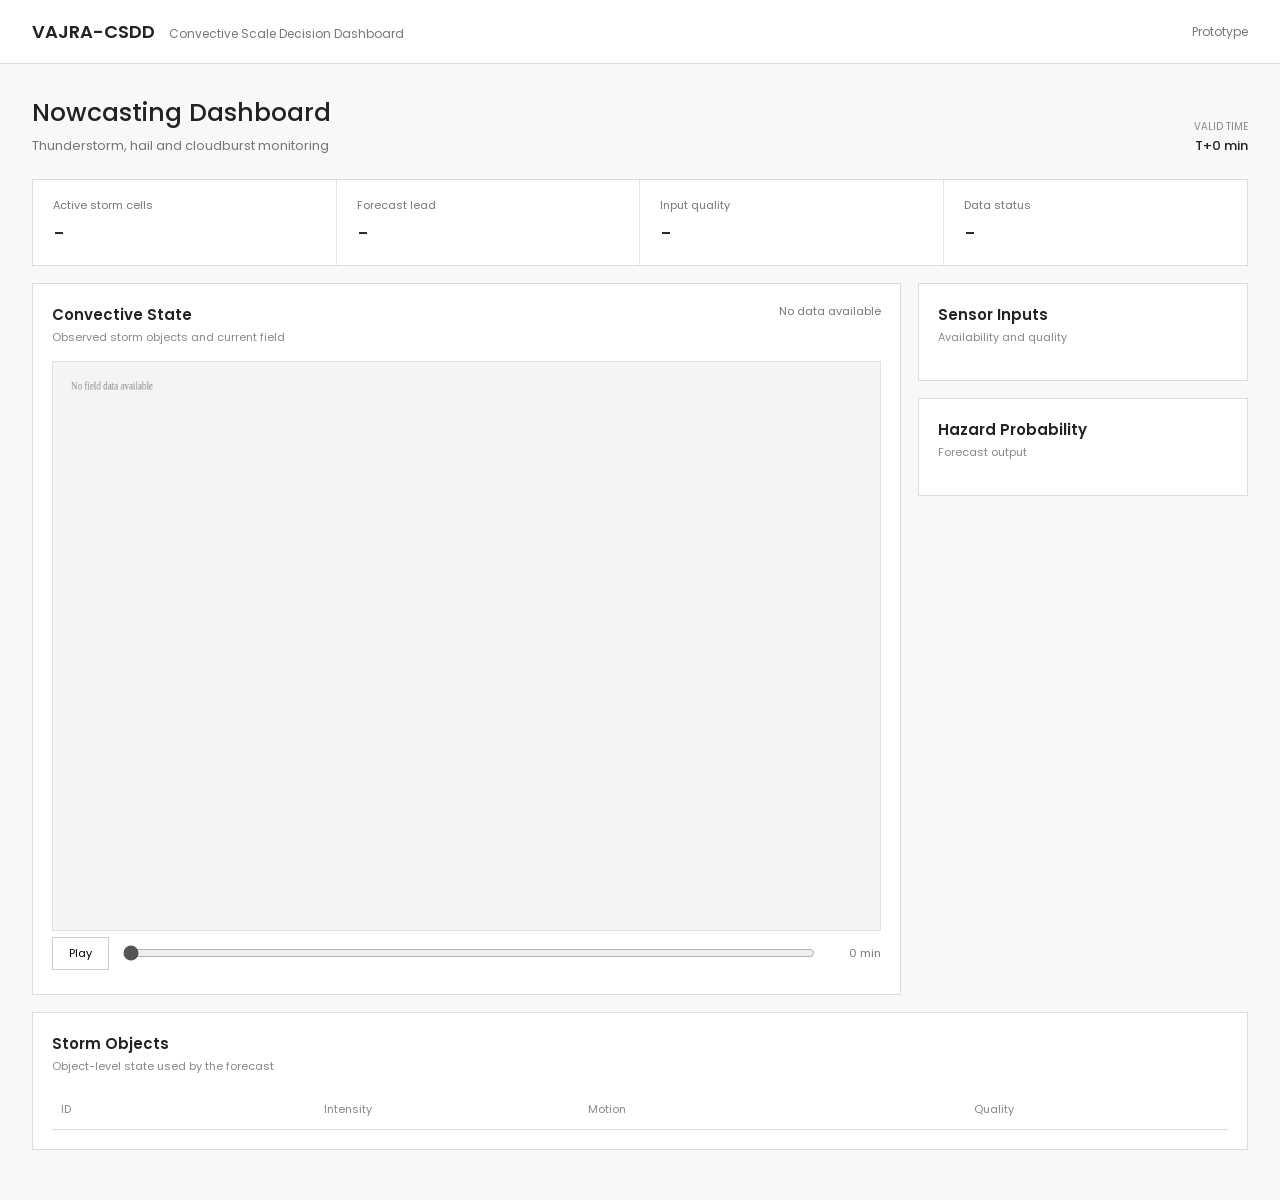
==== frontend/index.html @ 45e6c31a "initial commit" ====
<!doctype html>
<html lang="en"><head><meta charset="utf-8"><meta name="viewport" content="width=device-width,initial-scale=1"><title>VAJRA-CSDD</title><link rel="stylesheet" href="styles.css"></head>
<body><header class="topbar"><div class="brand"><strong>VAJRA-CSDD</strong><span>Convective Scale Decision Dashboard</span></div><div class="topmeta">Prototype</div></header>
<main><div class="page-title"><div><h1>Nowcasting Dashboard</h1><p>Thunderstorm, hail and cloudburst monitoring</p></div><div class="timebox"><span>VALID TIME</span><b id="tv">T+0 min</b></div></div>
<div class="summary"><div><label>Active storm cells</label><strong id="cells">-</strong></div><div><label>Forecast lead</label><strong id="lead">-</strong></div><div><label>Input quality</label><strong id="quality">-</strong></div><div><label>Data status</label><strong id="datastatus">-</strong></div></div>
<div class="layout"><section class="panel map-panel"><div class="panel-title"><div><h2>Convective State</h2><p>Observed storm objects and current field</p></div><span id="mode">-</span></div><canvas id="map" width="1100" height="620"></canvas><div class="controls"><button id="play">Play</button><input id="time" type="range" min="0" max="60" value="0"><span id="rangeval">0 min</span></div></section>
<aside><section class="panel"><div class="panel-title"><div><h2>Sensor Inputs</h2><p>Availability and quality</p></div></div><div id="sensors" class="rows"></div></section><section class="panel"><div class="panel-title"><div><h2>Hazard Probability</h2><p>Forecast output</p></div></div><div id="hazards" class="rows"></div></section></aside></div>
<section class="panel storm-panel"><div class="panel-title"><div><h2>Storm Objects</h2><p>Object-level state used by the forecast</p></div></div><div id="storms" class="storm-table"><div class="table-head"><span>ID</span><span>Intensity</span><span>Motion</span><span>Quality</span></div></div></section></main><script src="app.js"></script></body></html>
---- frontend/styles.css ----
@import url('https://fonts.googleapis.com/css2?family=Poppins:ital,wght@0,100;0,200;0,300;0,400;0,500;0,600;0,700;0,800;0,900;1,100;1,200;1,300;1,400;1,500;1,600;1,700;1,800;1,900&display=swap');
*{box-sizing:border-box}body{margin:0;background:#f8f8f8;color:#222;font-family:'Poppins',sans-serif;font-size:14px}.topbar{height:64px;background:#fff;border-bottom:1px solid #ddd;display:flex;align-items:center;justify-content:space-between;padding:0 32px}.brand{display:flex;align-items:baseline;gap:14px}.brand strong{font-size:18px;font-weight:600}.brand span{font-size:12px;color:#777}.topmeta{font-size:12px;color:#777}main{max-width:1480px;margin:0 auto;padding:30px 32px 50px}.page-title{display:flex;justify-content:space-between;align-items:flex-end;margin-bottom:23px}.page-title h1{font-size:25px;font-weight:500;margin:0 0 4px}.page-title p{margin:0;color:#777;font-size:13px}.timebox{text-align:right}.timebox span{display:block;color:#888;font-size:10px}.timebox b{font-size:13px;font-weight:500}.summary{display:grid;grid-template-columns:repeat(4,1fr);background:#fff;border:1px solid #ddd;margin-bottom:17px}.summary>div{padding:17px 20px;border-right:1px solid #e5e5e5}.summary>div:last-child{border-right:0}.summary label{display:block;color:#777;font-size:11px;margin-bottom:4px}.summary strong{font-size:20px;font-weight:500}.layout{display:grid;grid-template-columns:minmax(0,1fr) 330px;gap:17px}.panel{background:#fff;border:1px solid #ddd;padding:19px}.panel-title{display:flex;justify-content:space-between;align-items:flex-start;margin-bottom:15px}.panel-title h2{font-size:15px;font-weight:600;margin:0 0 3px}.panel-title p{font-size:11px;color:#888;margin:0}.panel-title>span{font-size:11px;color:#777}.map-panel canvas{width:100%;height:570px;display:block;border:1px solid #e1e1e1;background:#f3f4f5}.controls{height:44px;display:flex;align-items:center;gap:12px}.controls button{font:inherit;font-size:11px;background:#fff;border:1px solid #ccc;padding:7px 16px;cursor:pointer}.controls input{flex:1;accent-color:#555}.controls span{font-size:11px;color:#777;width:52px;text-align:right}aside{display:flex;flex-direction:column;gap:17px}.rows>.row{height:42px;border-bottom:1px solid #eee;display:grid;grid-template-columns:1fr 105px;align-items:center}.rows>.row:last-child{border-bottom:0}.row .name{font-size:12px}.row .value{text-align:right;font-size:11px;color:#555}.mini-bar{height:5px;background:#eee;margin-right:9px;display:inline-block;width:55px;vertical-align:middle}.mini-bar i{height:100%;display:block;background:#666}.storm-panel{margin-top:17px}.storm-table{font-size:11px}.table-head,.storm-row{display:grid;grid-template-columns:1fr 1fr 1.5fr 1fr;column-gap:18px;padding:11px 9px}.table-head{color:#888;border-bottom:1px solid #ddd}.storm-row{border-bottom:1px solid #eee}.storm-row:last-child{border-bottom:0}.empty{padding:14px 9px;color:#888}@media(max-width:900px){main{padding:22px}.layout{grid-template-columns:1fr}.summary{grid-template-columns:1fr 1fr}.summary>div:nth-child(2){border-right:0}.summary>div:nth-child(-n+2){border-bottom:1px solid #e5e5e5}.page-title{align-items:flex-start}.map-panel canvas{height:440px}}@media(max-width:520px){.summary{grid-template-columns:1fr}.summary>div{border-right:0;border-bottom:1px solid #e5e5e5}.brand span{display:none}}
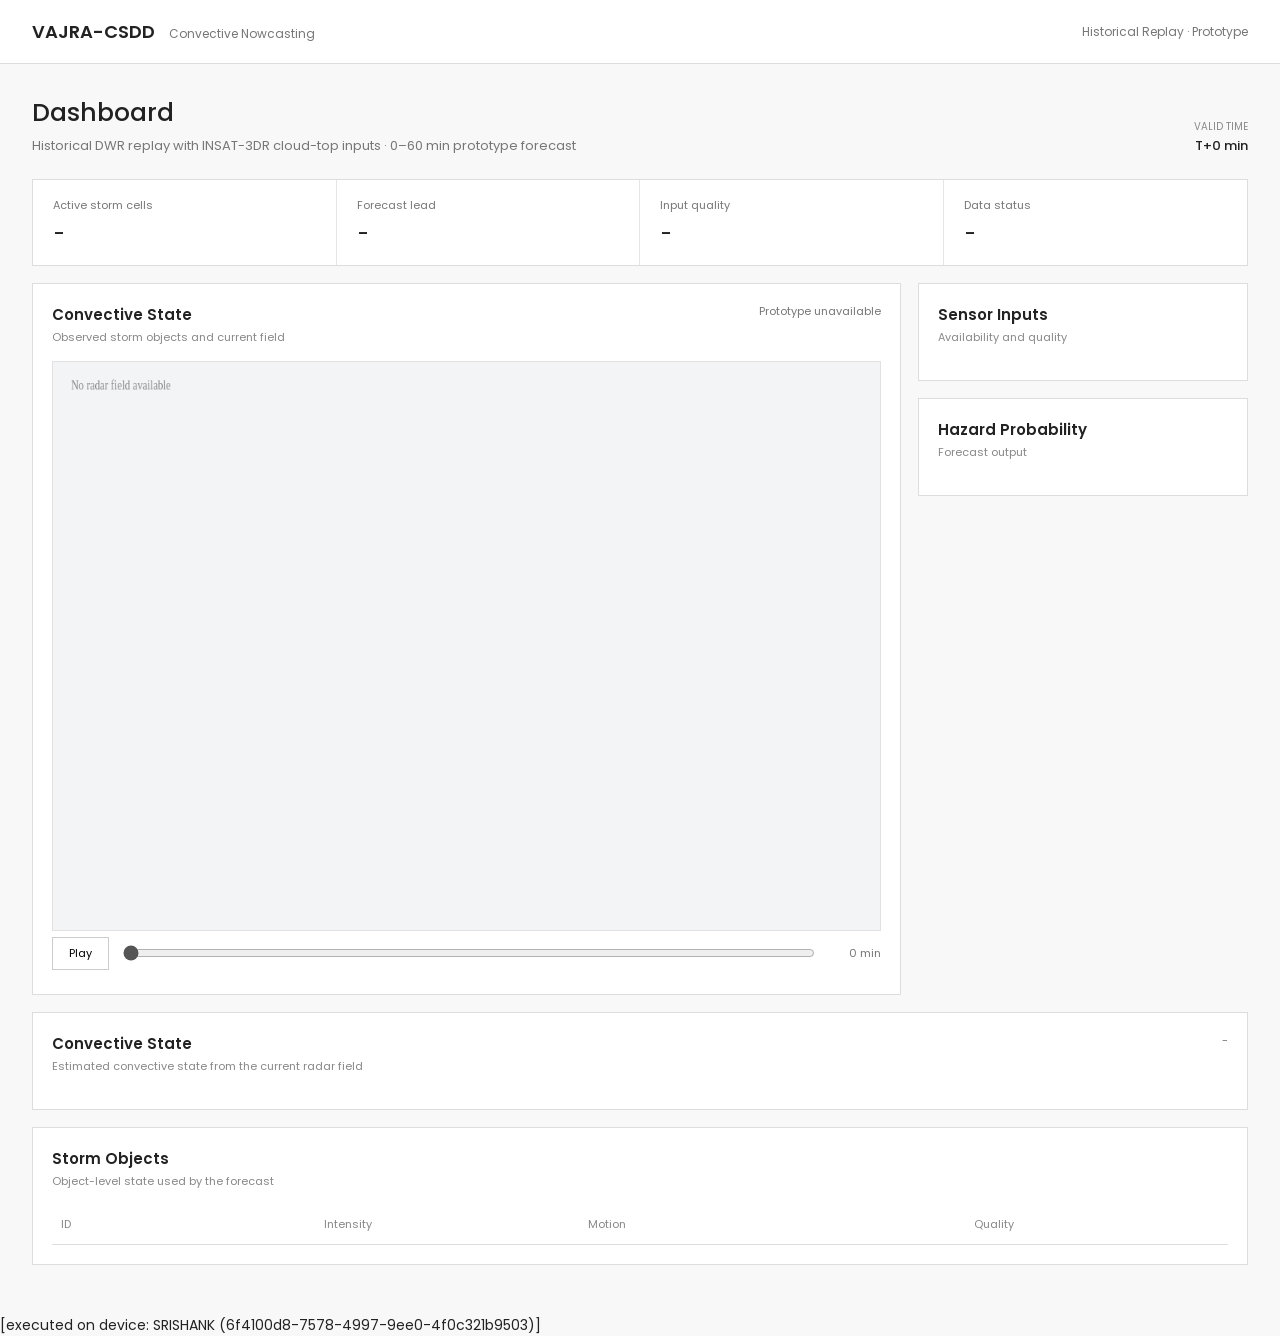
==== commit 683a2953: "update the prototype" ====
--- a/frontend/index.html
+++ b/frontend/index.html
@@ -1,8 +1,90 @@
 <!doctype html>
-<html lang="en"><head><meta charset="utf-8"><meta name="viewport" content="width=device-width,initial-scale=1"><title>VAJRA-CSDD</title><link rel="stylesheet" href="styles.css"></head>
-<body><header class="topbar"><div class="brand"><strong>VAJRA-CSDD</strong><span>Convective Scale Decision Dashboard</span></div><div class="topmeta">Prototype</div></header>
-<main><div class="page-title"><div><h1>Nowcasting Dashboard</h1><p>Thunderstorm, hail and cloudburst monitoring</p></div><div class="timebox"><span>VALID TIME</span><b id="tv">T+0 min</b></div></div>
-<div class="summary"><div><label>Active storm cells</label><strong id="cells">-</strong></div><div><label>Forecast lead</label><strong id="lead">-</strong></div><div><label>Input quality</label><strong id="quality">-</strong></div><div><label>Data status</label><strong id="datastatus">-</strong></div></div>
-<div class="layout"><section class="panel map-panel"><div class="panel-title"><div><h2>Convective State</h2><p>Observed storm objects and current field</p></div><span id="mode">-</span></div><canvas id="map" width="1100" height="620"></canvas><div class="controls"><button id="play">Play</button><input id="time" type="range" min="0" max="60" value="0"><span id="rangeval">0 min</span></div></section>
-<aside><section class="panel"><div class="panel-title"><div><h2>Sensor Inputs</h2><p>Availability and quality</p></div></div><div id="sensors" class="rows"></div></section><section class="panel"><div class="panel-title"><div><h2>Hazard Probability</h2><p>Forecast output</p></div></div><div id="hazards" class="rows"></div></section></aside></div>
-<section class="panel storm-panel"><div class="panel-title"><div><h2>Storm Objects</h2><p>Object-level state used by the forecast</p></div></div><div id="storms" class="storm-table"><div class="table-head"><span>ID</span><span>Intensity</span><span>Motion</span><span>Quality</span></div></div></section></main><script src="app.js"></script></body></html>
+<html lang="en">
+
+<head>
+    <meta charset="utf-8">
+    <meta name="viewport" content="width=device-width,initial-scale=1">
+    <title>VAJRA-CSDD — Cherrapunji DWR + INSAT</title>
+    <link rel="stylesheet" href="styles.css">
+</head>
+
+<body>
+    <header class="topbar">
+        <div class="brand"><strong>VAJRA-CSDD</strong><span>Convective Nowcasting </span></div>
+        <div class="topmeta">Historical Replay · Prototype</div>
+    </header>
+    <main>
+        <div class="page-title">
+            <div>
+                <h1>Dashboard</h1>
+                <p>Historical DWR replay with INSAT-3DR cloud-top inputs · 0–60 min prototype forecast</p>
+            </div>
+            <div class="timebox"><span>VALID TIME</span><b id="tv">T+0 min</b></div>
+        </div>
+        <div class="summary">
+            <div><label>Active storm cells</label><strong id="cells">-</strong></div>
+            <div><label>Forecast lead</label><strong id="lead">-</strong></div>
+            <div><label>Input quality</label><strong id="quality">-</strong></div>
+            <div><label>Data status</label><strong id="datastatus">-</strong></div>
+        </div>
+        <div class="layout">
+            <section class="panel map-panel">
+                <div class="panel-title">
+                    <div>
+                        <h2>Convective State</h2>
+                        <p>Observed storm objects and current field</p>
+                    </div><span id="mode">-</span>
+                </div><canvas id="map" width="1100" height="620"></canvas>
+                <div class="controls"><button id="play">Play</button><input id="time" type="range" min="0" max="60"
+                        value="0"><span id="rangeval">0 min</span></div>
+            </section>
+            <aside>
+                <section class="panel">
+                    <div class="panel-title">
+                        <div>
+                            <h2>Sensor Inputs</h2>
+                            <p>Availability and quality</p>
+                        </div>
+                    </div>
+                    <div id="sensors" class="rows"></div>
+                </section>
+                <section class="panel">
+                    <div class="panel-title">
+                        <div>
+                            <h2>Hazard Probability</h2>
+                            <p>Forecast output</p>
+                        </div>
+                    </div>
+                    <div id="hazards" class="rows"></div>
+                </section>
+            </aside>
+        </div>
+        <section class="panel state-panel">
+            <div class="panel-title">
+                <div>
+                    <h2>Convective State</h2>
+                    <p>Estimated convective state from the current radar field</p>
+                </div>
+                <span id="state-badge">-</span>
+            </div>
+            <div id="convective-state" class="state-grid"></div>
+        </section>
+        <section class="panel storm-panel">
+            <div class="panel-title">
+                <div>
+                    <h2>Storm Objects</h2>
+                    <p>Object-level state used by the forecast</p>
+                </div>
+            </div>
+            <div id="storms" class="storm-table">
+                <div class="table-head"><span>ID</span><span>Intensity</span><span>Motion</span><span>Quality</span>
+                </div>
+            </div>
+        </section>
+    </main>
+    <script src="app.js"></script>
+</body>
+
+</html>
+
+[executed on device: SRISHANK (6f4100d8-7578-4997-9ee0-4f0c321b9503)]
--- a/frontend/styles.css
+++ b/frontend/styles.css
@@ -1,2 +1,273 @@
 @import url('https://fonts.googleapis.com/css2?family=Poppins:ital,wght@0,100;0,200;0,300;0,400;0,500;0,600;0,700;0,800;0,900;1,100;1,200;1,300;1,400;1,500;1,600;1,700;1,800;1,900&display=swap');
-*{box-sizing:border-box}body{margin:0;background:#f8f8f8;color:#222;font-family:'Poppins',sans-serif;font-size:14px}.topbar{height:64px;background:#fff;border-bottom:1px solid #ddd;display:flex;align-items:center;justify-content:space-between;padding:0 32px}.brand{display:flex;align-items:baseline;gap:14px}.brand strong{font-size:18px;font-weight:600}.brand span{font-size:12px;color:#777}.topmeta{font-size:12px;color:#777}main{max-width:1480px;margin:0 auto;padding:30px 32px 50px}.page-title{display:flex;justify-content:space-between;align-items:flex-end;margin-bottom:23px}.page-title h1{font-size:25px;font-weight:500;margin:0 0 4px}.page-title p{margin:0;color:#777;font-size:13px}.timebox{text-align:right}.timebox span{display:block;color:#888;font-size:10px}.timebox b{font-size:13px;font-weight:500}.summary{display:grid;grid-template-columns:repeat(4,1fr);background:#fff;border:1px solid #ddd;margin-bottom:17px}.summary>div{padding:17px 20px;border-right:1px solid #e5e5e5}.summary>div:last-child{border-right:0}.summary label{display:block;color:#777;font-size:11px;margin-bottom:4px}.summary strong{font-size:20px;font-weight:500}.layout{display:grid;grid-template-columns:minmax(0,1fr) 330px;gap:17px}.panel{background:#fff;border:1px solid #ddd;padding:19px}.panel-title{display:flex;justify-content:space-between;align-items:flex-start;margin-bottom:15px}.panel-title h2{font-size:15px;font-weight:600;margin:0 0 3px}.panel-title p{font-size:11px;color:#888;margin:0}.panel-title>span{font-size:11px;color:#777}.map-panel canvas{width:100%;height:570px;display:block;border:1px solid #e1e1e1;background:#f3f4f5}.controls{height:44px;display:flex;align-items:center;gap:12px}.controls button{font:inherit;font-size:11px;background:#fff;border:1px solid #ccc;padding:7px 16px;cursor:pointer}.controls input{flex:1;accent-color:#555}.controls span{font-size:11px;color:#777;width:52px;text-align:right}aside{display:flex;flex-direction:column;gap:17px}.rows>.row{height:42px;border-bottom:1px solid #eee;display:grid;grid-template-columns:1fr 105px;align-items:center}.rows>.row:last-child{border-bottom:0}.row .name{font-size:12px}.row .value{text-align:right;font-size:11px;color:#555}.mini-bar{height:5px;background:#eee;margin-right:9px;display:inline-block;width:55px;vertical-align:middle}.mini-bar i{height:100%;display:block;background:#666}.storm-panel{margin-top:17px}.storm-table{font-size:11px}.table-head,.storm-row{display:grid;grid-template-columns:1fr 1fr 1.5fr 1fr;column-gap:18px;padding:11px 9px}.table-head{color:#888;border-bottom:1px solid #ddd}.storm-row{border-bottom:1px solid #eee}.storm-row:last-child{border-bottom:0}.empty{padding:14px 9px;color:#888}@media(max-width:900px){main{padding:22px}.layout{grid-template-columns:1fr}.summary{grid-template-columns:1fr 1fr}.summary>div:nth-child(2){border-right:0}.summary>div:nth-child(-n+2){border-bottom:1px solid #e5e5e5}.page-title{align-items:flex-start}.map-panel canvas{height:440px}}@media(max-width:520px){.summary{grid-template-columns:1fr}.summary>div{border-right:0;border-bottom:1px solid #e5e5e5}.brand span{display:none}}
+
+* {
+    box-sizing: border-box;
+    font-family: 'Poppins'
+}
+
+body {
+    margin: 0;
+    background: #f8f8f8;
+    color: #222;
+    font-family: 'Poppins', sans-serif;
+    font-size: 14px
+}
+
+.topbar {
+    height: 64px;
+    background: #fff;
+    border-bottom: 1px solid #ddd;
+    display: flex;
+    align-items: center;
+    justify-content: space-between;
+    padding: 0 32px
+}
+
+.brand {
+    display: flex;
+    align-items: baseline;
+    gap: 14px
+}
+
+.brand strong {
+    font-size: 18px;
+    font-weight: 600
+}
+
+.brand span {
+    font-size: 12px;
+    color: #777
+}
+
+.topmeta {
+    font-size: 12px;
+    color: #777
+}
+
+main {
+    max-width: 1480px;
+    margin: 0 auto;
+    padding: 30px 32px 50px
+}
+
+.page-title {
+    display: flex;
+    justify-content: space-between;
+    align-items: flex-end;
+    margin-bottom: 23px
+}
+
+.page-title h1 {
+    font-size: 25px;
+    font-weight: 500;
+    margin: 0 0 4px
+}
+
+.page-title p {
+    margin: 0;
+    color: #777;
+    font-size: 13px
+}
+
+.timebox {
+    text-align: right
+}
+
+.timebox span {
+    display: block;
+    color: #888;
+    font-size: 10px
+}
+
+.timebox b {
+    font-size: 13px;
+    font-weight: 500
+}
+
+.summary {
+    display: grid;
+    grid-template-columns: repeat(4, 1fr);
+    background: #fff;
+    border: 1px solid #ddd;
+    margin-bottom: 17px
+}
+
+.summary>div {
+    padding: 17px 20px;
+    border-right: 1px solid #e5e5e5
+}
+
+.summary>div:last-child {
+    border-right: 0
+}
+
+.summary label {
+    display: block;
+    color: #777;
+    font-size: 11px;
+    margin-bottom: 4px
+}
+
+.summary strong {
+    font-size: 20px;
+    font-weight: 500
+}
+
+.layout {
+    display: grid;
+    grid-template-columns: minmax(0, 1fr) 330px;
+    gap: 17px
+}
+
+.panel {
+    background: #fff;
+    border: 1px solid #ddd;
+    padding: 19px
+}
+
+.panel-title {
+    display: flex;
+    justify-content: space-between;
+    align-items: flex-start;
+    margin-bottom: 15px
+}
+
+.panel-title h2 {
+    font-size: 15px;
+    font-weight: 600;
+    margin: 0 0 3px
+}
+
+.panel-title p {
+    font-size: 11px;
+    color: #888;
+    margin: 0
+}
+
+.panel-title>span {
+    font-size: 11px;
+    color: #777
+}
+
+.map-panel canvas {
+    width: 100%;
+    height: 570px;
+    display: block;
+    border: 1px solid #e1e1e1;
+    background: #f3f4f5
+}
+
+.controls {
+    height: 44px;
+    display: flex;
+    align-items: center;
+    gap: 12px
+}
+
+.controls button {
+    font: inherit;
+    font-size: 11px;
+    background: #fff;
+    border: 1px solid #ccc;
+    padding: 7px 16px;
+    cursor: pointer
+}
+
+.controls input {
+    flex: 1;
+    accent-color: #555
+}
+
+.controls span {
+    font-size: 11px;
+    color: #777;
+    width: 52px;
+    text-align: right
+}
+
+aside {
+    display: flex;
+    flex-direction: column;
+    gap: 17px
+}
+
+.rows>.row {
+    height: 42px;
+    border-bottom: 1px solid #eee;
+    display: grid;
+    grid-template-columns: 1fr 105px;
+    align-items: center
+}
+
+.rows>.row:last-child {
+    border-bottom: 0
+}
+
+.row .name {
+    font-size: 12px
+}
+
+.row .value {
+    text-align: right;
+    font-size: 11px;
+    color: #555
+}
+
+.mini-bar {
+    height: 5px;
+    background: #eee;
+    margin-right: 9px;
+    display: inline-block;
+    width: 55px;
+    vertical-align: middle
+}
+
+.mini-bar i {
+    height: 100%;
+    display: block;
+    background: #666
+}
+
+.storm-panel {
+    margin-top: 17px
+}
+
+.storm-table {
+    font-size: 11px
+}
+
+.table-head,
+.storm-row {
+    display: grid;
+    grid-template-columns: 1fr 1fr 1.5fr 1fr;
+    column-gap: 18px;
+    padding: 11px 9px
+}
+
+.table-head {
+    color: #888;
+    border-bottom: 1px solid #ddd
+}
+
+.storm-row {
+    border-bottom: 1px solid #eee
+}
+
+.storm-row:last-child {
+    border-bottom: 0
+}
+
+.empty {
+    padding: 14px 9px;
+    color: #888
+}
+
+
+
+
+.state-panel { margin-top: 17px; }
+.state-grid { display: grid; grid-template-columns: repeat(7, 1fr); gap: 10px; }
+.state-card { border: 1px solid #e8e8e8; padding: 12px 10px; min-height: 65px; background: #fafafa; }
+.state-card span { display: block; color: #888; font-size: 10px; margin-bottom: 7px; }
+.state-card strong { font-size: 17px; font-weight: 500; }
+@media (max-width: 1100px) { .state-grid { grid-template-columns: repeat(4, 1fr); } }
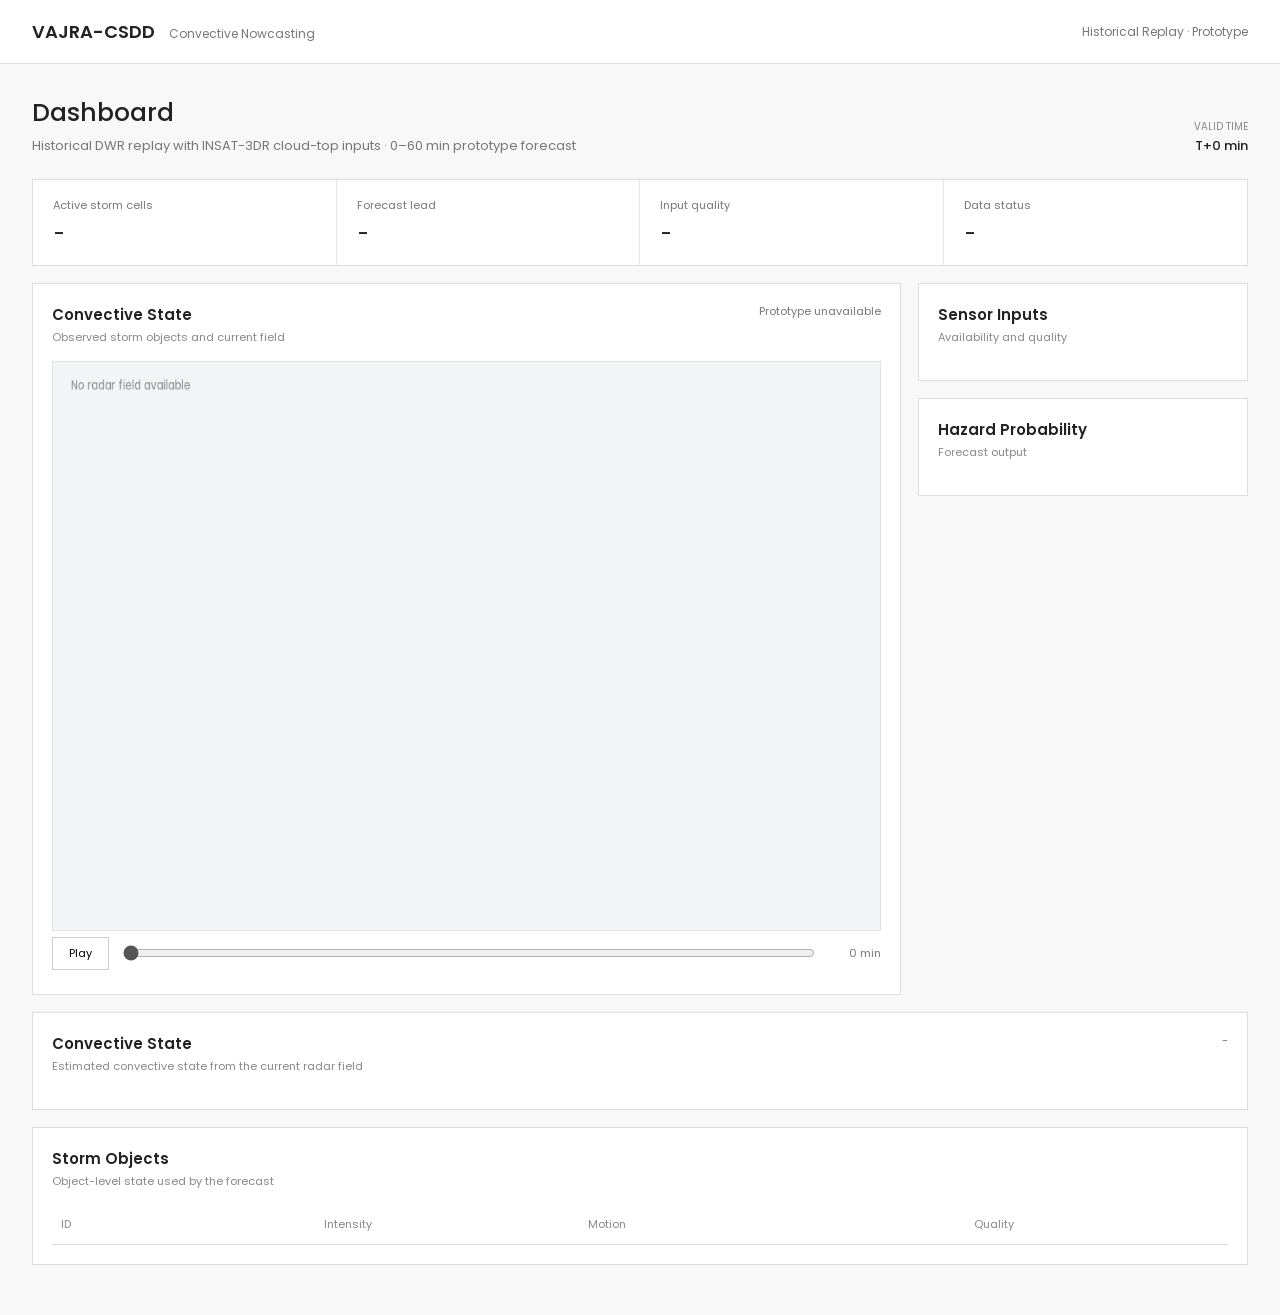
==== commit f3154dcb: "refactor: improve code readability and structure in evaluate_gfs_multimodal.py and promote_gfs_demo." ====
--- a/frontend/index.html
+++ b/frontend/index.html
@@ -86,5 +86,3 @@
 </body>
 
 </html>
-
-[executed on device: SRISHANK (6f4100d8-7578-4997-9ee0-4f0c321b9503)]
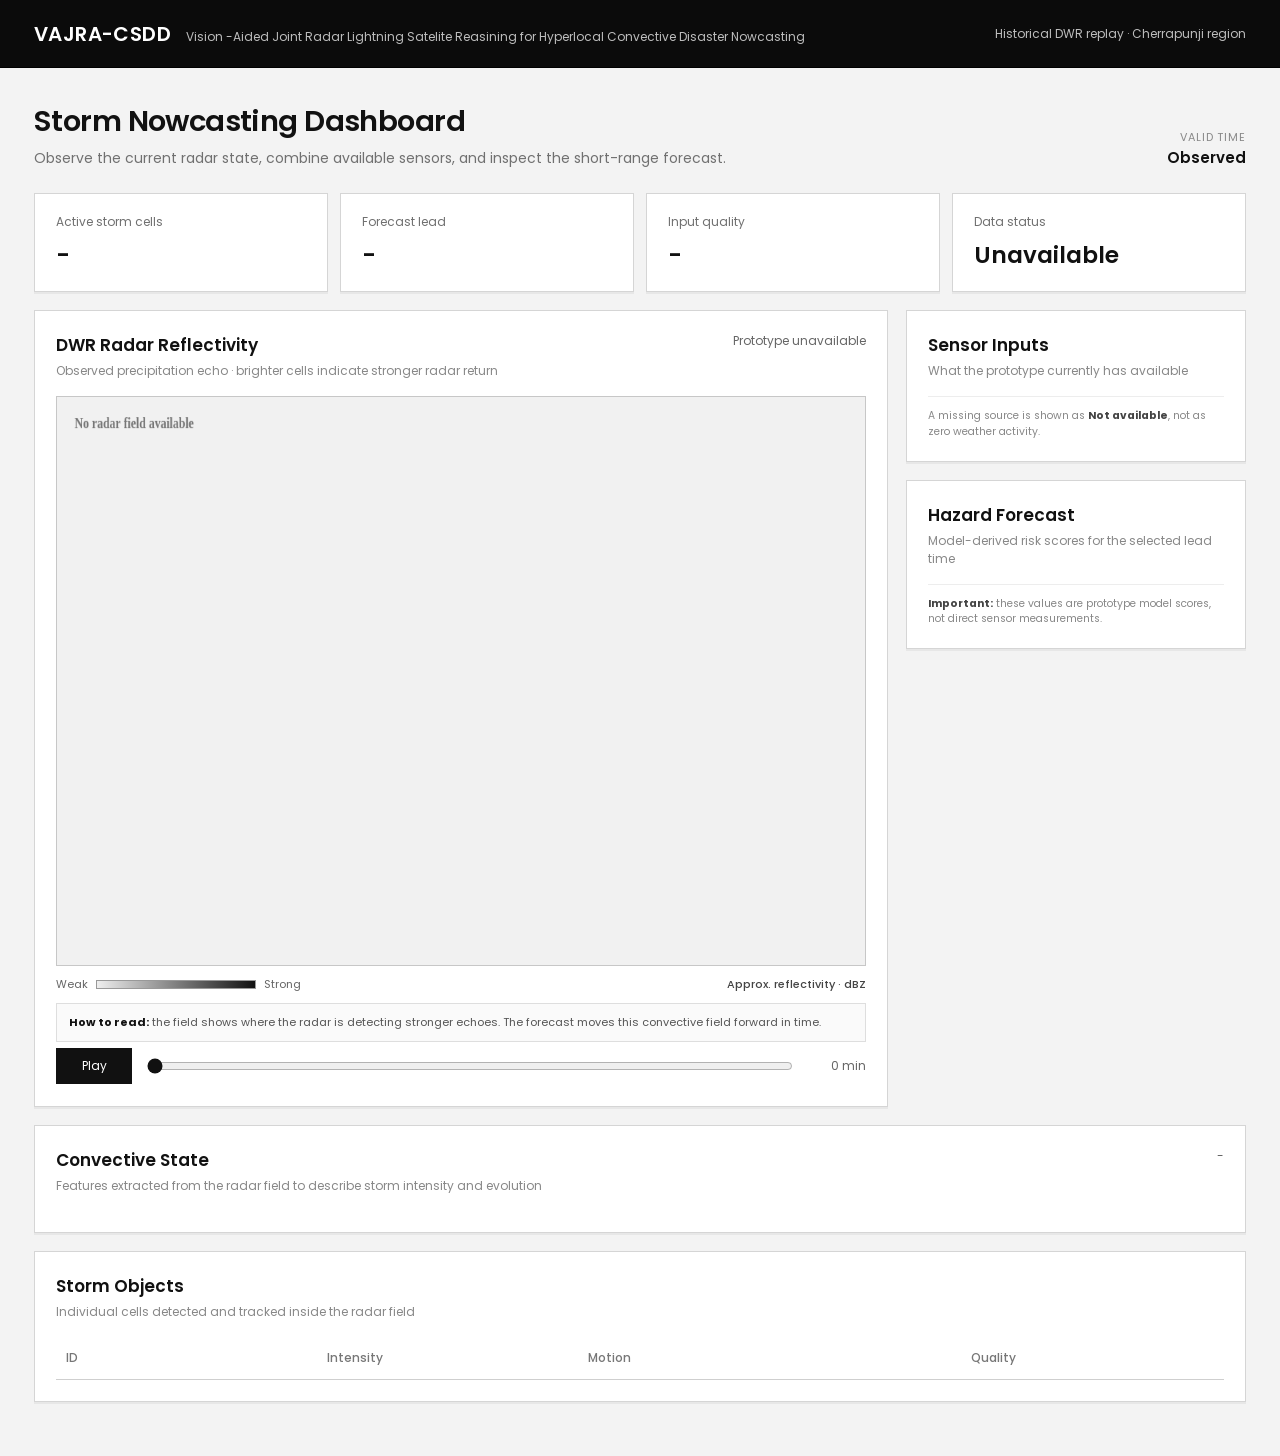
==== commit f9a53880: "Add training curve generation and AWS forecasting model - Implemented `generate_training_curves.py` " ====
--- a/frontend/index.html
+++ b/frontend/index.html
@@ -1,88 +1,75 @@
 <!doctype html>
 <html lang="en">
-
 <head>
     <meta charset="utf-8">
     <meta name="viewport" content="width=device-width,initial-scale=1">
-    <title>VAJRA-CSDD — Cherrapunji DWR + INSAT</title>
+    <title>VAJRA-CSDD — Convective Nowcasting</title>
     <link rel="stylesheet" href="styles.css">
 </head>
-
 <body>
-    <header class="topbar">
-        <div class="brand"><strong>VAJRA-CSDD</strong><span>Convective Nowcasting </span></div>
-        <div class="topmeta">Historical Replay · Prototype</div>
-    </header>
-    <main>
-        <div class="page-title">
-            <div>
-                <h1>Dashboard</h1>
-                <p>Historical DWR replay with INSAT-3DR cloud-top inputs · 0–60 min prototype forecast</p>
-            </div>
-            <div class="timebox"><span>VALID TIME</span><b id="tv">T+0 min</b></div>
+<header class="topbar">
+    <div class="brand"><strong>VAJRA-CSDD</strong><span>Vision -Aided Joint Radar Lightning Satelite Reasining for Hyperlocal Convective Disaster Nowcasting</span></div>
+    <div class="topmeta">Historical DWR replay · Cherrapunji region</div>
+</header>
+<main>
+    <div class="page-title">
+        <div>
+            <h1>Storm Nowcasting Dashboard</h1>
+            <p>Observe the current radar state, combine available sensors, and inspect the short-range forecast.</p>
         </div>
-        <div class="summary">
-            <div><label>Active storm cells</label><strong id="cells">-</strong></div>
-            <div><label>Forecast lead</label><strong id="lead">-</strong></div>
-            <div><label>Input quality</label><strong id="quality">-</strong></div>
-            <div><label>Data status</label><strong id="datastatus">-</strong></div>
-        </div>
-        <div class="layout">
-            <section class="panel map-panel">
-                <div class="panel-title">
-                    <div>
-                        <h2>Convective State</h2>
-                        <p>Observed storm objects and current field</p>
-                    </div><span id="mode">-</span>
-                </div><canvas id="map" width="1100" height="620"></canvas>
-                <div class="controls"><button id="play">Play</button><input id="time" type="range" min="0" max="60"
-                        value="0"><span id="rangeval">0 min</span></div>
-            </section>
-            <aside>
-                <section class="panel">
-                    <div class="panel-title">
-                        <div>
-                            <h2>Sensor Inputs</h2>
-                            <p>Availability and quality</p>
-                        </div>
-                    </div>
-                    <div id="sensors" class="rows"></div>
-                </section>
-                <section class="panel">
-                    <div class="panel-title">
-                        <div>
-                            <h2>Hazard Probability</h2>
-                            <p>Forecast output</p>
-                        </div>
-                    </div>
-                    <div id="hazards" class="rows"></div>
-                </section>
-            </aside>
-        </div>
-        <section class="panel state-panel">
+        <div class="timebox"><span>VALID TIME</span><b id="tv">Observed</b></div>
+    </div>
+    <div class="summary">
+        <div><label>Active storm cells</label><strong id="cells">-</strong></div>
+        <div><label>Forecast lead</label><strong id="lead">-</strong></div>
+        <div><label>Input quality</label><strong id="quality">-</strong></div>
+        <div><label>Data status</label><strong id="datastatus">-</strong></div>
+    </div>
+    <div class="layout">
+        <section class="panel map-panel">
             <div class="panel-title">
                 <div>
-                    <h2>Convective State</h2>
-                    <p>Estimated convective state from the current radar field</p>
+                    <h2 id="map-title">DWR Radar Reflectivity</h2>
+                    <p id="map-subtitle">Observed precipitation echo · brighter cells indicate stronger radar return</p>
                 </div>
-                <span id="state-badge">-</span>
+                <span id="mode">-</span>
             </div>
-            <div id="convective-state" class="state-grid"></div>
+            <div class="map-wrap">
+                <canvas id="map" width="1100" height="620"></canvas>
+                <div class="map-legend"><span>Weak</span><i></i><span>Strong</span><b id="legend-note">Approx. reflectivity · dBZ</b></div>
+                <div class="map-note"><strong>How to read:</strong> the field shows where the radar is detecting stronger echoes. The forecast moves this convective field forward in time.</div>
+            </div>
+            <div class="controls"><button id="play">Play</button><input id="time" type="range" min="0" max="60" value="0"><span id="rangeval">0 min</span></div>
         </section>
-        <section class="panel storm-panel">
-            <div class="panel-title">
-                <div>
-                    <h2>Storm Objects</h2>
-                    <p>Object-level state used by the forecast</p>
-                </div>
-            </div>
-            <div id="storms" class="storm-table">
-                <div class="table-head"><span>ID</span><span>Intensity</span><span>Motion</span><span>Quality</span>
-                </div>
-            </div>
-        </section>
-    </main>
-    <script src="app.js"></script>
+        <aside>
+            <section class="panel">
+                <div class="panel-title"><div><h2>Sensor Inputs</h2><p>What the prototype currently has available</p></div></div>
+                <div id="sensors" class="rows"></div>
+                <div class="panel-footnote">A missing source is shown as <strong>Not available</strong>, not as zero weather activity.</div>
+            </section>
+            <section class="panel">
+                <div class="panel-title"><div><h2>Hazard Forecast</h2><p>Model-derived risk scores for the selected lead time</p></div></div>
+                <div id="hazards" class="rows"></div>
+                <div class="panel-footnote"><strong>Important:</strong> these values are prototype model scores, not direct sensor measurements.</div>
+            </section>
+        </aside>
+    </div>
+    <section class="panel state-panel">
+        <div class="panel-title">
+            <div><h2>Convective State</h2><p>Features extracted from the radar field to describe storm intensity and evolution</p></div>
+            <span id="state-badge">-</span>
+        </div>
+        <div id="convective-state" class="state-grid"></div>
+    </section>
+    <section class="panel storm-panel">
+        <div class="panel-title">
+            <div><h2>Storm Objects</h2><p>Individual cells detected and tracked inside the radar field</p></div>
+        </div>
+        <div id="storms" class="storm-table">
+            <div class="table-head"><span>ID</span><span>Intensity</span><span>Motion</span><span>Quality</span></div>
+        </div>
+    </section>
+</main>
+<script src="app.js"></script>
 </body>
-
 </html>
--- a/frontend/styles.css
+++ b/frontend/styles.css
@@ -1,273 +1,61 @@
-@import url('https://fonts.googleapis.com/css2?family=Poppins:ital,wght@0,100;0,200;0,300;0,400;0,500;0,600;0,700;0,800;0,900;1,100;1,200;1,300;1,400;1,500;1,600;1,700;1,800;1,900&display=swap');
+@import url('https://fonts.googleapis.com/css2?family=Poppins:wght@400;500;600;700&display=swap');
 
-* {
-    box-sizing: border-box;
-    font-family: 'Poppins'
-}
-
-body {
-    margin: 0;
-    background: #f8f8f8;
-    color: #222;
-    font-family: 'Poppins', sans-serif;
-    font-size: 14px
-}
-
-.topbar {
-    height: 64px;
-    background: #fff;
-    border-bottom: 1px solid #ddd;
-    display: flex;
-    align-items: center;
-    justify-content: space-between;
-    padding: 0 32px
-}
-
-.brand {
-    display: flex;
-    align-items: baseline;
-    gap: 14px
-}
-
-.brand strong {
-    font-size: 18px;
-    font-weight: 600
-}
-
-.brand span {
-    font-size: 12px;
-    color: #777
-}
-
-.topmeta {
-    font-size: 12px;
-    color: #777
-}
-
-main {
-    max-width: 1480px;
-    margin: 0 auto;
-    padding: 30px 32px 50px
-}
-
-.page-title {
-    display: flex;
-    justify-content: space-between;
-    align-items: flex-end;
-    margin-bottom: 23px
-}
-
-.page-title h1 {
-    font-size: 25px;
-    font-weight: 500;
-    margin: 0 0 4px
-}
-
-.page-title p {
-    margin: 0;
-    color: #777;
-    font-size: 13px
-}
-
-.timebox {
-    text-align: right
-}
-
-.timebox span {
-    display: block;
-    color: #888;
-    font-size: 10px
-}
-
-.timebox b {
-    font-size: 13px;
-    font-weight: 500
-}
-
-.summary {
-    display: grid;
-    grid-template-columns: repeat(4, 1fr);
-    background: #fff;
-    border: 1px solid #ddd;
-    margin-bottom: 17px
-}
-
-.summary>div {
-    padding: 17px 20px;
-    border-right: 1px solid #e5e5e5
-}
-
-.summary>div:last-child {
-    border-right: 0
-}
-
-.summary label {
-    display: block;
-    color: #777;
-    font-size: 11px;
-    margin-bottom: 4px
-}
-
-.summary strong {
-    font-size: 20px;
-    font-weight: 500
-}
-
-.layout {
-    display: grid;
-    grid-template-columns: minmax(0, 1fr) 330px;
-    gap: 17px
-}
-
-.panel {
-    background: #fff;
-    border: 1px solid #ddd;
-    padding: 19px
-}
-
-.panel-title {
-    display: flex;
-    justify-content: space-between;
-    align-items: flex-start;
-    margin-bottom: 15px
-}
-
-.panel-title h2 {
-    font-size: 15px;
-    font-weight: 600;
-    margin: 0 0 3px
-}
-
-.panel-title p {
-    font-size: 11px;
-    color: #888;
-    margin: 0
-}
-
-.panel-title>span {
-    font-size: 11px;
-    color: #777
-}
-
-.map-panel canvas {
-    width: 100%;
-    height: 570px;
-    display: block;
-    border: 1px solid #e1e1e1;
-    background: #f3f4f5
-}
-
-.controls {
-    height: 44px;
-    display: flex;
-    align-items: center;
-    gap: 12px
-}
-
-.controls button {
-    font: inherit;
-    font-size: 11px;
-    background: #fff;
-    border: 1px solid #ccc;
-    padding: 7px 16px;
-    cursor: pointer
-}
-
-.controls input {
-    flex: 1;
-    accent-color: #555
-}
-
-.controls span {
-    font-size: 11px;
-    color: #777;
-    width: 52px;
-    text-align: right
-}
-
-aside {
-    display: flex;
-    flex-direction: column;
-    gap: 17px
-}
-
-.rows>.row {
-    height: 42px;
-    border-bottom: 1px solid #eee;
-    display: grid;
-    grid-template-columns: 1fr 105px;
-    align-items: center
-}
-
-.rows>.row:last-child {
-    border-bottom: 0
-}
-
-.row .name {
-    font-size: 12px
-}
-
-.row .value {
-    text-align: right;
-    font-size: 11px;
-    color: #555
-}
-
-.mini-bar {
-    height: 5px;
-    background: #eee;
-    margin-right: 9px;
-    display: inline-block;
-    width: 55px;
-    vertical-align: middle
-}
-
-.mini-bar i {
-    height: 100%;
-    display: block;
-    background: #666
-}
-
-.storm-panel {
-    margin-top: 17px
-}
-
-.storm-table {
-    font-size: 11px
-}
-
-.table-head,
-.storm-row {
-    display: grid;
-    grid-template-columns: 1fr 1fr 1.5fr 1fr;
-    column-gap: 18px;
-    padding: 11px 9px
-}
-
-.table-head {
-    color: #888;
-    border-bottom: 1px solid #ddd
-}
-
-.storm-row {
-    border-bottom: 1px solid #eee
-}
-
-.storm-row:last-child {
-    border-bottom: 0
-}
-
-.empty {
-    padding: 14px 9px;
-    color: #888
-}
-
-
-
-
-.state-panel { margin-top: 17px; }
-.state-grid { display: grid; grid-template-columns: repeat(7, 1fr); gap: 10px; }
-.state-card { border: 1px solid #e8e8e8; padding: 12px 10px; min-height: 65px; background: #fafafa; }
-.state-card span { display: block; color: #888; font-size: 10px; margin-bottom: 7px; }
-.state-card strong { font-size: 17px; font-weight: 500; }
-@media (max-width: 1100px) { .state-grid { grid-template-columns: repeat(4, 1fr); } }
+:root { --bg:#f3f3f3; --panel:#fff; --ink:#111; --muted:#707070; --line:#d5d5d5; --soft:#f7f7f7; }
+* { box-sizing:border-box; font-family:'Poppins',sans-serif; }
+body { margin:0; background:var(--bg); color:var(--ink); font-size:15px; }
+.topbar { height:68px; background:#0b0b0b; color:#fff; border-bottom:1px solid #000; display:flex; align-items:center; justify-content:space-between; padding:0 34px; }
+.brand { display:flex; align-items:baseline; gap:15px; }
+.brand strong { font-size:20px; font-weight:600; letter-spacing:.02em; }
+.brand span,.topmeta { font-size:12px; color:#bdbdbd; }
+main { max-width:1480px; margin:0 auto; padding:32px 34px 54px; }
+.page-title { display:flex; justify-content:space-between; align-items:flex-end; margin-bottom:24px; }
+.page-title h1 { font-size:29px; font-weight:600; margin:0 0 5px; letter-spacing:-.02em; }
+.page-title p { margin:0; color:var(--muted); font-size:14px; }
+.timebox { text-align:right; }
+.timebox span { display:block; color:#888; font-size:11px; letter-spacing:.08em; }
+.timebox b { font-size:15px; font-weight:600; }
+.summary { display:grid; grid-template-columns:repeat(4,1fr); gap:12px; margin-bottom:18px; background:transparent; border:0; }
+.summary>div { background:var(--panel); border:1px solid var(--line); padding:19px 21px; min-height:92px; box-shadow:0 2px 0 #e7e7e7; }
+.summary label { display:block; color:#707070; font-size:12px; margin-bottom:7px; }
+.summary strong { font-size:23px; font-weight:600; }
+.layout { display:grid; grid-template-columns:minmax(0,1fr) 340px; gap:18px; }
+.panel { background:var(--panel); border:1px solid var(--line); padding:21px; box-shadow:0 2px 0 #e7e7e7; }
+.panel-title { display:flex; justify-content:space-between; align-items:flex-start; margin-bottom:16px; }
+.panel-title h2 { font-size:17px; font-weight:600; margin:0 0 4px; }
+.panel-title p { font-size:12px; color:#888; margin:0; }
+.panel-title>span { font-size:12px; color:#666; }
+.map-panel { padding-bottom:16px; }
+.map-wrap { position:relative; }
+.map-panel canvas { width:100%; height:570px; display:block; border:1px solid #c7c7c7; background:#f1f1f1; }
+.map-legend { display:flex; align-items:center; gap:8px; margin-top:10px; font-size:11px; color:#666; }
+.map-legend i { width:160px; height:9px; border:1px solid #999; display:block; background:linear-gradient(90deg,#eee,#111); }
+.map-legend b { margin-left:auto; font-size:11px; font-weight:500; color:#444; }
+.map-note { margin-top:10px; padding:10px 12px; border:1px solid #dedede; background:#fafafa; color:#555; font-size:11px; line-height:1.55; }
+.map-note strong { color:#111; }
+.controls { height:48px; display:flex; align-items:center; gap:13px; }
+.controls button { font:inherit; font-size:12px; color:#fff; background:#111; border:1px solid #111; padding:8px 18px; cursor:pointer; min-width:76px; }
+.controls button:hover { background:#333; }
+.controls input { flex:1; accent-color:#111; }
+.controls span { font-size:12px; color:#666; width:58px; text-align:right; }
+aside { display:flex; flex-direction:column; gap:18px; }
+.rows>.row { min-height:46px; border-bottom:1px solid #ededed; display:grid; grid-template-columns:1fr 115px; align-items:center; }
+.rows>.row:last-child { border-bottom:0; }
+.row .name { font-size:13px; }
+.row .value { text-align:right; font-size:13px; color:#333; font-weight:500; }
+.status-ok { font-weight:600; }
+.status-na { color:#888 !important; font-weight:400 !important; }
+.panel-footnote { margin-top:12px; padding-top:11px; border-top:1px solid #ededed; color:#888; font-size:10.5px; line-height:1.5; }
+.panel-footnote strong { color:#444; }
+.storm-panel,.state-panel { margin-top:18px; }
+.state-grid { display:grid; grid-template-columns:repeat(7,1fr); gap:10px; }
+.state-card { border:1px solid #dcdcdc; padding:14px 12px; min-height:76px; background:#fafafa; }
+.state-card span { display:block; color:#777; font-size:11px; margin-bottom:8px; }
+.state-card strong { font-size:19px; font-weight:600; }
+.storm-table { font-size:13px; }
+.table-head,.storm-row { display:grid; grid-template-columns:1fr 1fr 1.5fr 1fr; column-gap:18px; padding:12px 10px; }
+.table-head { color:#777; font-size:12px; border-bottom:1px solid #cfcfcf; font-weight:500; }
+.storm-row { border-bottom:1px solid #ededed; min-height:45px; align-items:center; }
+.storm-row:last-child { border-bottom:0; }
+.empty { padding:16px 10px; color:#888; }
+@media (max-width:1100px) { .state-grid{grid-template-columns:repeat(4,1fr);} .layout{grid-template-columns:1fr;} }
+@media (max-width:700px) { main{padding:22px 16px 40px;} .topbar{padding:0 18px;} .brand span{display:none;} .summary{grid-template-columns:repeat(2,1fr);} .page-title{align-items:flex-start;gap:18px;flex-direction:column;} .map-panel canvas{height:420px;} .state-grid{grid-template-columns:repeat(2,1fr);} .map-legend b{display:none;} }
